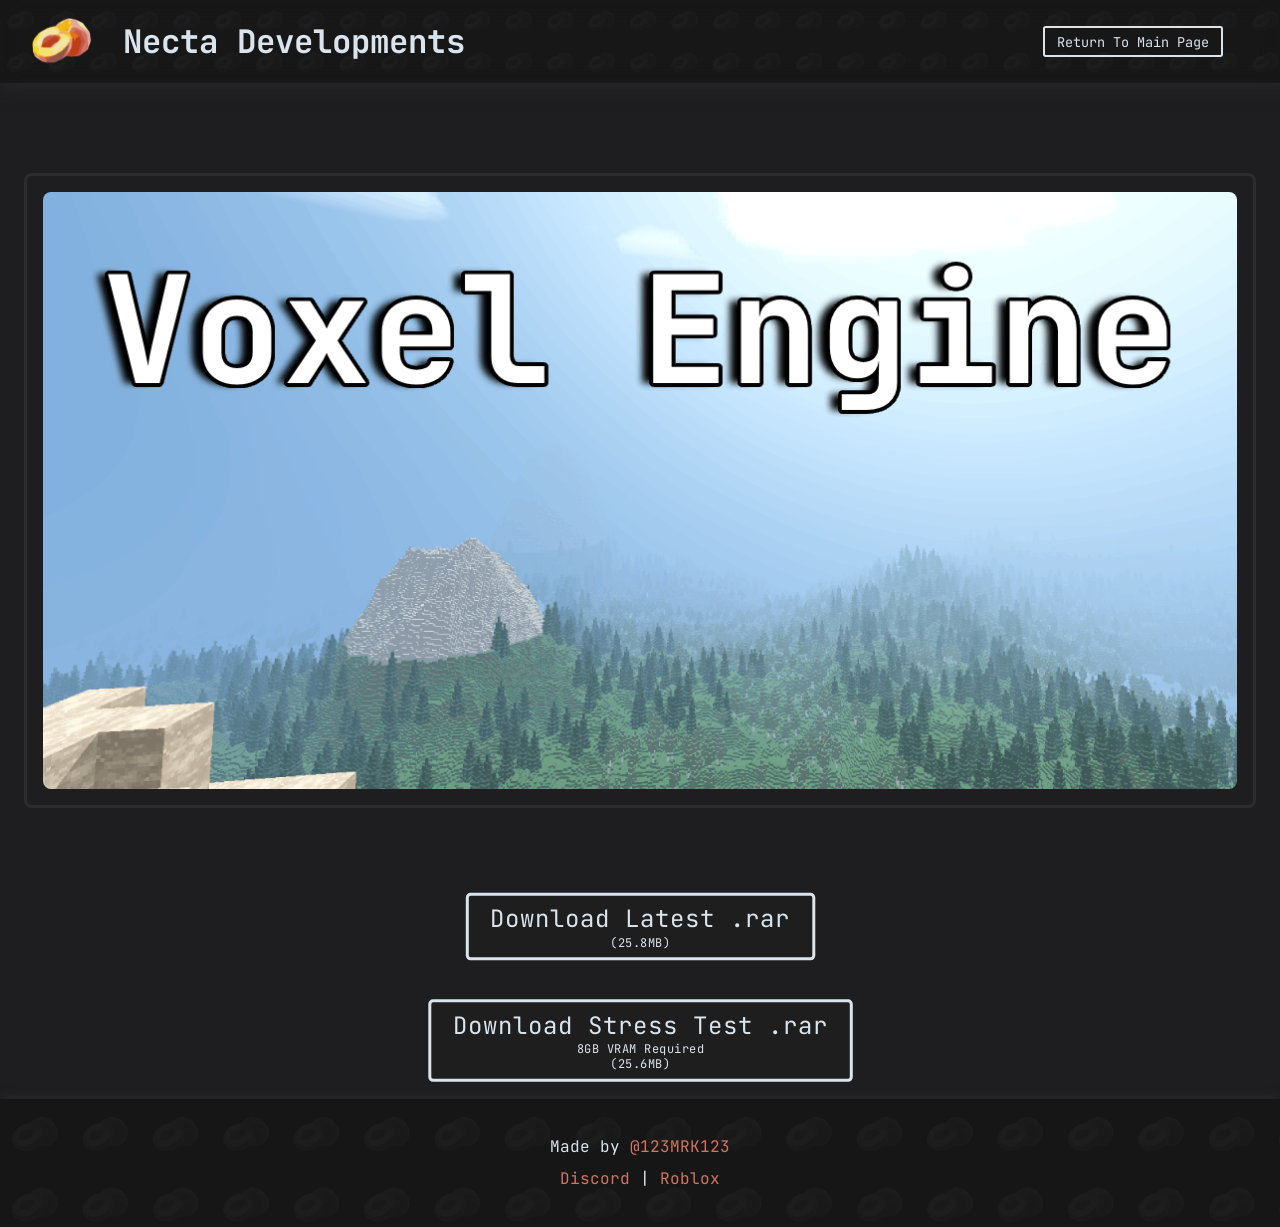
==== VoxelEngine/index.html @ 9094b198 "final mobile fix?" ====
<!DOCTYPE html>
<html lang="en">
<head>
    <meta charset="UTF-8">
    <meta name="viewport" content="width=device-width, initial-scale=1.0">
    <title>Necta Developments</title>
    <link rel="stylesheet" href="../styles.css">
    <link rel="icon" href="../images/icons/icon_scaled.png">
    <script src="../scripts.js" defer></script>
    
</head>
<body>

    <header class="titleContainer">

        <img src="../images/icons/icon_scaled.png"> <!--margin right = same as padding sides on titlecontainer-->
        <div class="navTitle">
            <h1>Necta Developments</h1>
        </div>

        <div class="navButtons">
            <a href="../" class="linkButton">Return To Main Page</a>
        </div>

    </header>
    
    <div class="centralDiv" style="margin-top:110px">

        <div class="contentCardImg">
            <img src="../images/creations/voxelengine.png">
        </div>

        <p>

        </p>

        <a class="downloadButton" style="transform: scale(1.5)" href="https://github.com/nucruh/Voxel-Raytracer/releases/latest/download/Voxel.Engine.rar">
            Download Latest .rar
            <br>
            <span class="fileSize">
                <center>(25.8MB)</center>
            </span>
        </a>

        <a class="downloadButton" style="transform: scale(1.5)" href="https://github.com/nucruh/Voxel-Raytracer/releases/download/1.0.2_Stress/Voxel.Engine.Stress.32.rar">
            Download Stress Test .rar
            <br>
            <span class="fileSize">
                <center>
                    8GB VRAM Required
                    <br>
                    (25.6MB)
                </center>
            </span>
        </a>


    </div>

    <footer>
        <p id="links" style="line-height:2em">
            Made by <a href="https://discord.com/users/442257205689843713">@123MRK123</a> <br>
            <a href="https://discord.gg/E3Wb23yagF">Discord</a> | <a href="https://www.roblox.com/groups/11502766/Necta-Developments">Roblox</a>
        </p>
    </footer>
</body>
</html>
---- styles.css ----
@import url('https://fonts.googleapis.com/css2?family=JetBrains+Mono:wght@400;700&display=swap');
html
{
    scroll-behavior: smooth;
}

body
{
    background-color: #1e1e21;
    margin: 0em;
    padding: 0em;

    display: flex;
    justify-content: center;
    align-items: center;
    flex-direction: column;
    min-height: 100vh;
    box-sizing: border-box;
    padding-top: 7vh;
}

h1, h2, h3, h4, h5, h6
{
    font-family: 'JetBrains Mono', monospace;
    color: rgb(218, 228, 237);
}
h1 {
    margin: 0;
    padding: 0.5em 0;

    font-size: clamp(0.8rem, 2.5vw, 2rem);

    white-space: nowrap;
    overflow: hidden;
    text-overflow: ellipsis;
}

.linkButton, .downloadButton
{
    box-shadow: none;
    font-family: 'JetBrains Mono', monospace;
    color: rgb(218, 228, 237);
    padding: 0.3em 0.9em;
    white-space: nowrap;
    background-color: transparent;
    border: 2px solid rgb(218, 228, 237);
    border-radius: 0.2em;
    margin: 0.5em;
    cursor: pointer;
    width: fit-content;
    transition-duration: 0.15s;
}

.linkButton:hover, .downloadButton:hover
{
    transform: scale(0.95);
    background-color: rgb(218, 220, 237);
    color: #1e1e1e;

    box-shadow: #60aed3 0px 0px 20px;
}
.downloadButton:hover
{
    box-shadow: #60d36b 0px 0px 10px;
}

.linkButton:active, .downloadButton
{
    background-color: #1e1e1e;
    color: rgb(218, 228, 237);
    transform: scale(0.9);
}

.titleContainer {
    position: fixed;
    top: 0;
    left: 0;
    right: 0;
    height: 7vh;
    font-size: 3vh;
    display: flex;
    align-items: center;
    padding: 10px 30px 10px 30px;

    background-color: #161616;
    background: rgba(22, 22, 22, 0.8);
    backdrop-filter: blur(10px);
    
    background-image: url("images/icons/grayscale_nectarines.png");
    background-repeat: repeat;
    background-size: auto 50%;

    box-shadow: #2c2c2c 0px 0px 20px;

    z-index: 999;
    
    width: 100%;
}

.navTitle {
    display: flex;
    justify-content: left;
    flex : 5
}

.navButtons {
    display: flex;
    justify-content: right;
    padding: 0px 80px 0px 0px;
    flex : 5;
}

.navTitle h1 {
    font-size: 1.2em;
    margin: 0;
}

.navButtons .linkButton, button {
    font-size: 0.5em;
}

.category {
    display: flex;
    align-items: flex-start;
    padding: 1em 3em;
    background-color: #1e1e21;
    border: 3px solid #2c2c2c;
    border-radius: 0.2em;


    width: max-content;

    margin: 3em auto;
}

.categoryContent {
    display: flex;
    align-items: stretch;
    padding: 0.5em 3em;
    max-width: 1920px;
    margin: 2em auto;
}

.contentCardImg,
.contentCard {
    display: flex;
    flex-direction: column;

    background-color: #1e1e21;
    border: 3px solid #2c2c2c;
    border-radius: 0.5em;

    padding: 1em;

    margin: 0em 1.5em;

    flex: 1;
    transition-duration: 0.2s;
}

.contentCardImg:hover,
.contentCard:hover
{
    transform: scale(1.05);
    transform: translateY(-10px);
    box-shadow: #d37460 0px 0px 20px;
}
.contentCardImg:hover {
    cursor: pointer;
}

.contentCardImg:active
{
    transform: scale(0.95);
    transform: translateY(0px);
    box-shadow: none;
}

.contentCardImg img {
    width: 100%;
    border-radius: 0.5em;
    height: auto;
}

.contentCardImg .linkButton,
.contentCard .linkButton {
    align-self: center;
    margin-top: auto;
}

.contentCardImg p,
.contentCard p {
    padding: 0.0em;
    line-height: 1.6;
}

.imagePreview {
    position: fixed;
    top : 0;
    left : 0;
    width: 100%;
    height: 100%;
    background: rgba(0, 0, 0, 0.7);
    display: flex;
    align-items: center;
    justify-content: center;

    transition: background 0.5s ease, opacity 0.5s ease;
    z-index: 1000;
}

.imagePreview img {
  max-width: 80%;
  max-height: 80%;
  transform: scale(0.9);
  transition: transform 0.2s ease;
}

.imagePreview img.show {
  transform: scale(1);
}
.imagePreview img.hide {
    transition-duration: 0.5s;
    transform: translateX(150%) scale(0.3);
    background: rgba(0, 0, 0, 0);
}
.imagePreview.hide {
    background: rgba(0, 0, 0, 0);
    opacity: 0;
}

footer
{
    margin-top: auto;
    width: 100%;
    text-align: center;
    padding: 0.0em;
    background-color: #161616;
    box-shadow: #2c2c2c 0px 0px 10px;

    background-image: url("images/icons/grayscale_nectarines.png");
    background-repeat: repeat;
    background-size: auto 55%;
}

a {
    color: #d37460;
    text-decoration: none;
    transition-duration: 0.15s;
}
a:hover
{
    color: #ff7357;
    text-decoration: underline;
}


p
{
    padding: 1em;
    font-family: 'JetBrains Mono', monospace;
    color: rgb(218, 228, 237);
}

.experienceTimer {
    background: #2c2c2c;
    padding: 2px 8px;
    border-radius: 4px;
    border-left: 3px solid #d37460;
    font-size: 0.9em;
    color: #ff7357;
}

.experienceRow {
    display: flex;
    justify-content: space-between;
    max-width: 400px;
    margin: 0.5em 0;
}

.titleContainer img {
    height: 100%;
    width: auto;
    margin-right: 30px;
    object-fit: contain;
}



.centralDiv {
    display: flex;
    justify-content: center;
    align-items: center;
    flex-direction: column;

    height: fit-content;
}
.centralDiv .downloadButton {
    margin: 2em;
}

.fileSize {
    font-size: 0.5em;
}


@media (max-width: 900px) {

    /* Global safety: prevents width overflow bugs */
    * {
        box-sizing: border-box;
    }

    html, body {
        width: 100%;
        overflow-x: hidden;
    }

    body {
        padding-top: 10vh;
    }

    /* FIX HEADER OVERFLOW */
    .titleContainer {
        flex-direction: column;
        height: auto;
        padding: 10px;
        width: 100%;
    }

    .titleContainer img {
        height: 0;
        margin-right: 0;
    }

    .navTitle,
    .navButtons {
        flex: unset;
        justify-content: center;
        padding: 0;
        text-align: center;
    }

    .navButtons {
        flex-wrap: wrap;
        gap: 6px;
    }

    /* FIX HORIZONTAL OVERFLOW BLOCKS */
    .category {
        width: 95%;
        max-width: 100%;
        padding: 1em;
        margin: 2em auto;
    }

    .categoryContent {
        flex-direction: column;
        padding: 0.5em 1em;
        gap: 1.5em;
        max-width: 100%;
    }

    /* CARDS */
    .contentCard,
    .contentCardImg {
        width: 100%;
        margin: 0;
    }

    /* disable hover effects on mobile */
    .contentCardImg:hover,
    .contentCard:hover {
        transform: none;
        box-shadow: none;
    }

    /* IMAGES */
    .contentCardImg img {
        width: 100%;
        height: auto;
    }

    /* EXPERIENCE ROW FIX */
    .experienceRow {
        flex-direction: column;
        align-items: flex-start;
        gap: 0.3em;
        max-width: 100%;
    }

    /* BUTTONS */
    .linkButton,
    .downloadButton {
        font-size: 0.9em;
        padding: 0.5em 1em;
    }

    /* FOOTER */
    footer {
        padding: 1em;
    }
}
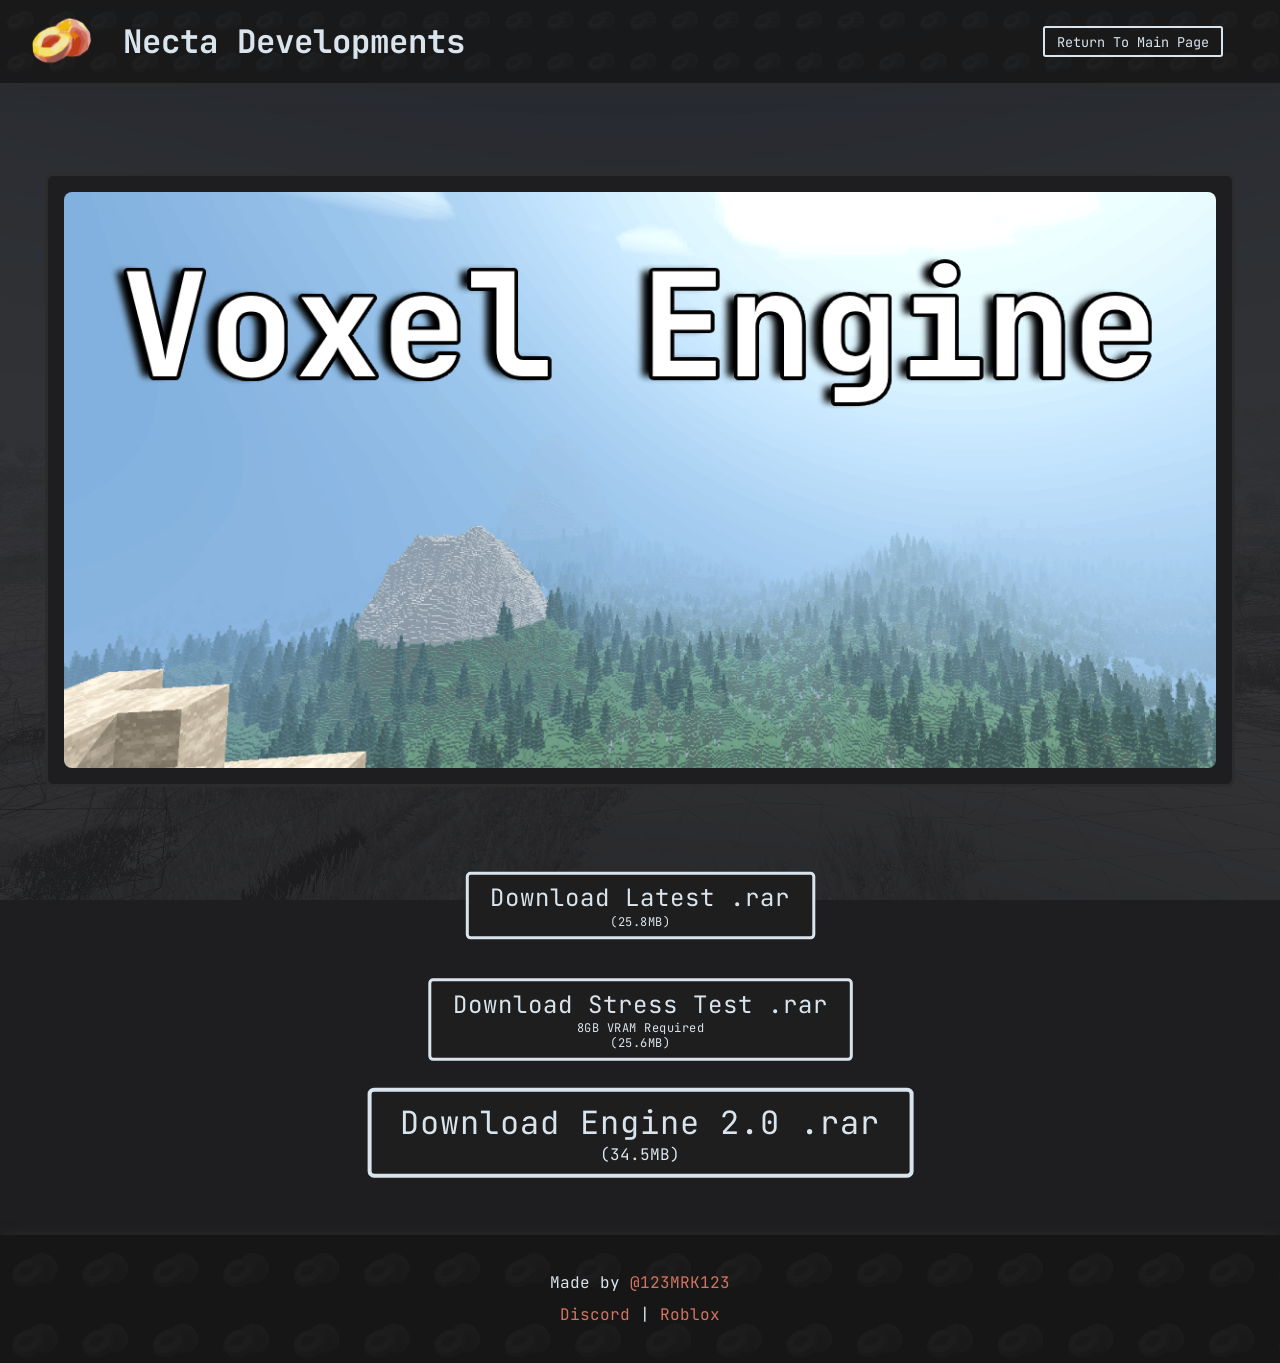
==== commit 954c4775: "added engine 2.0" ====
--- a/VoxelEngine/index.html
+++ b/VoxelEngine/index.html
@@ -54,6 +54,16 @@
             </span>
         </a>
 
+        <a class="downloadButton" style="transform: scale(2)" href="https://github.com/nucruh/Voxel-Raytracer/raw/refs/heads/engine_2/Voxel%20Engine.rar">
+            Download Engine 2.0 .rar
+            <br>
+            <span class="fileSize">
+                <center>
+                    (34.5MB)
+                </center>
+            </span>
+        </a>
+
 
     </div>
 
--- a/styles.css
+++ b/styles.css
@@ -7,6 +7,14 @@
 body
 {
     background-color: #1e1e21;
+
+    font-family: 'JetBrains Mono', monospace;
+
+    background-image: url("images/creations/background.png");
+    background-size: cover;
+    background-position: center;
+    background-attachment: fixed;
+
     margin: 0em;
     padding: 0em;
 
@@ -21,7 +29,6 @@
 
 h1, h2, h3, h4, h5, h6
 {
-    font-family: 'JetBrains Mono', monospace;
     color: rgb(218, 228, 237);
 }
 h1 {
@@ -136,9 +143,10 @@
 .categoryContent {
     display: flex;
     align-items: stretch;
+    justify-content: center;
     padding: 0.5em 3em;
     max-width: 1920px;
-    margin: 2em auto;
+    margin: 0.5em auto;
 }
 
 .contentCardImg,
@@ -149,8 +157,9 @@
     background-color: #1e1e21;
     border: 3px solid #2c2c2c;
     border-radius: 0.5em;
-
+    
     padding: 1em;
+    max-width: 90%;
 
     margin: 0em 1.5em;
 
@@ -189,7 +198,7 @@
 }
 
 .contentCardImg p,
-.contentCard p {
+.contentCard .experienceRow {
     padding: 0.0em;
     line-height: 1.6;
 }
@@ -231,7 +240,7 @@
 
 footer
 {
-    margin-top: auto;
+    margin-top: 3em;
     width: 100%;
     text-align: center;
     padding: 0.0em;
@@ -255,11 +264,26 @@
 }
 
 
+.experienceRow,
 p
 {
     padding: 1em;
     font-family: 'JetBrains Mono', monospace;
     color: rgb(218, 228, 237);
+}
+
+
+
+
+.experienceRow {
+    display: grid;
+    grid-template-columns: 0.5fr 1fr 2fr;
+
+    align-items: center;
+
+    max-width: 100%;
+    margin: 0.3em 1em;
+    gap: 1em;
 }
 
 .experienceTimer {
@@ -267,15 +291,21 @@
     padding: 2px 8px;
     border-radius: 4px;
     border-left: 3px solid #d37460;
-    font-size: 0.9em;
+    font-size: 1.2em;
     color: #ff7357;
 }
 
-.experienceRow {
-    display: flex;
-    justify-content: space-between;
-    max-width: 400px;
-    margin: 0.5em 0;
+.experienceRow img {
+    height: 3em;
+    width: auto;
+    object-fit: contain;
+    display: block;
+}
+
+.experienceRow span {
+    display: flex;
+    align-items: center;
+    gap: 0.5em;
 }
 
 .titleContainer img {
@@ -356,9 +386,9 @@
 
     .categoryContent {
         flex-direction: column;
-        padding: 0.5em 1em;
-        gap: 1.5em;
-        max-width: 100%;
+        align-items: center; /* Add this to center the cards */
+        padding: 0.5em 0;    /* Reduce horizontal padding to prevent squeezing */
+        gap: 2em;
     }
 
     /* CARDS */
@@ -383,9 +413,7 @@
 
     /* EXPERIENCE ROW FIX */
     .experienceRow {
-        flex-direction: column;
-        align-items: flex-start;
-        gap: 0.3em;
+        grid-template-columns: 1fr;
         max-width: 100%;
     }
 
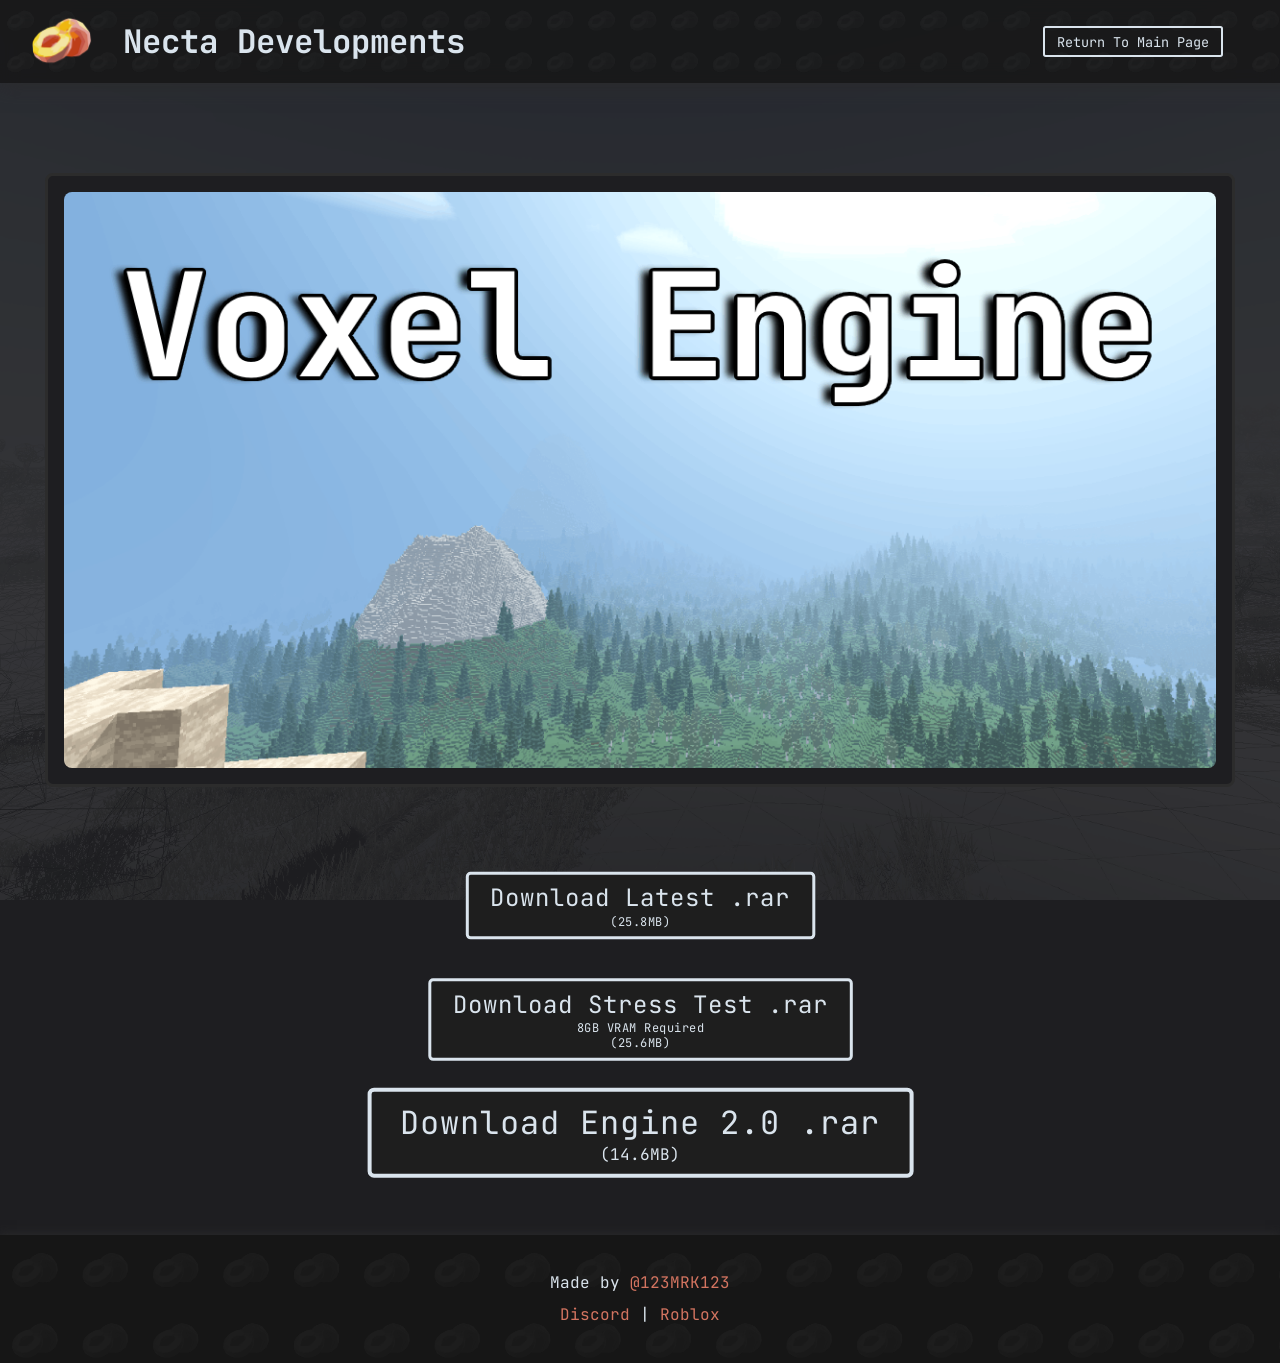
==== commit c3ebec2e: "update file size" ====
--- a/VoxelEngine/index.html
+++ b/VoxelEngine/index.html
@@ -59,7 +59,7 @@
             <br>
             <span class="fileSize">
                 <center>
-                    (34.5MB)
+                    (14.6MB)
                 </center>
             </span>
         </a>
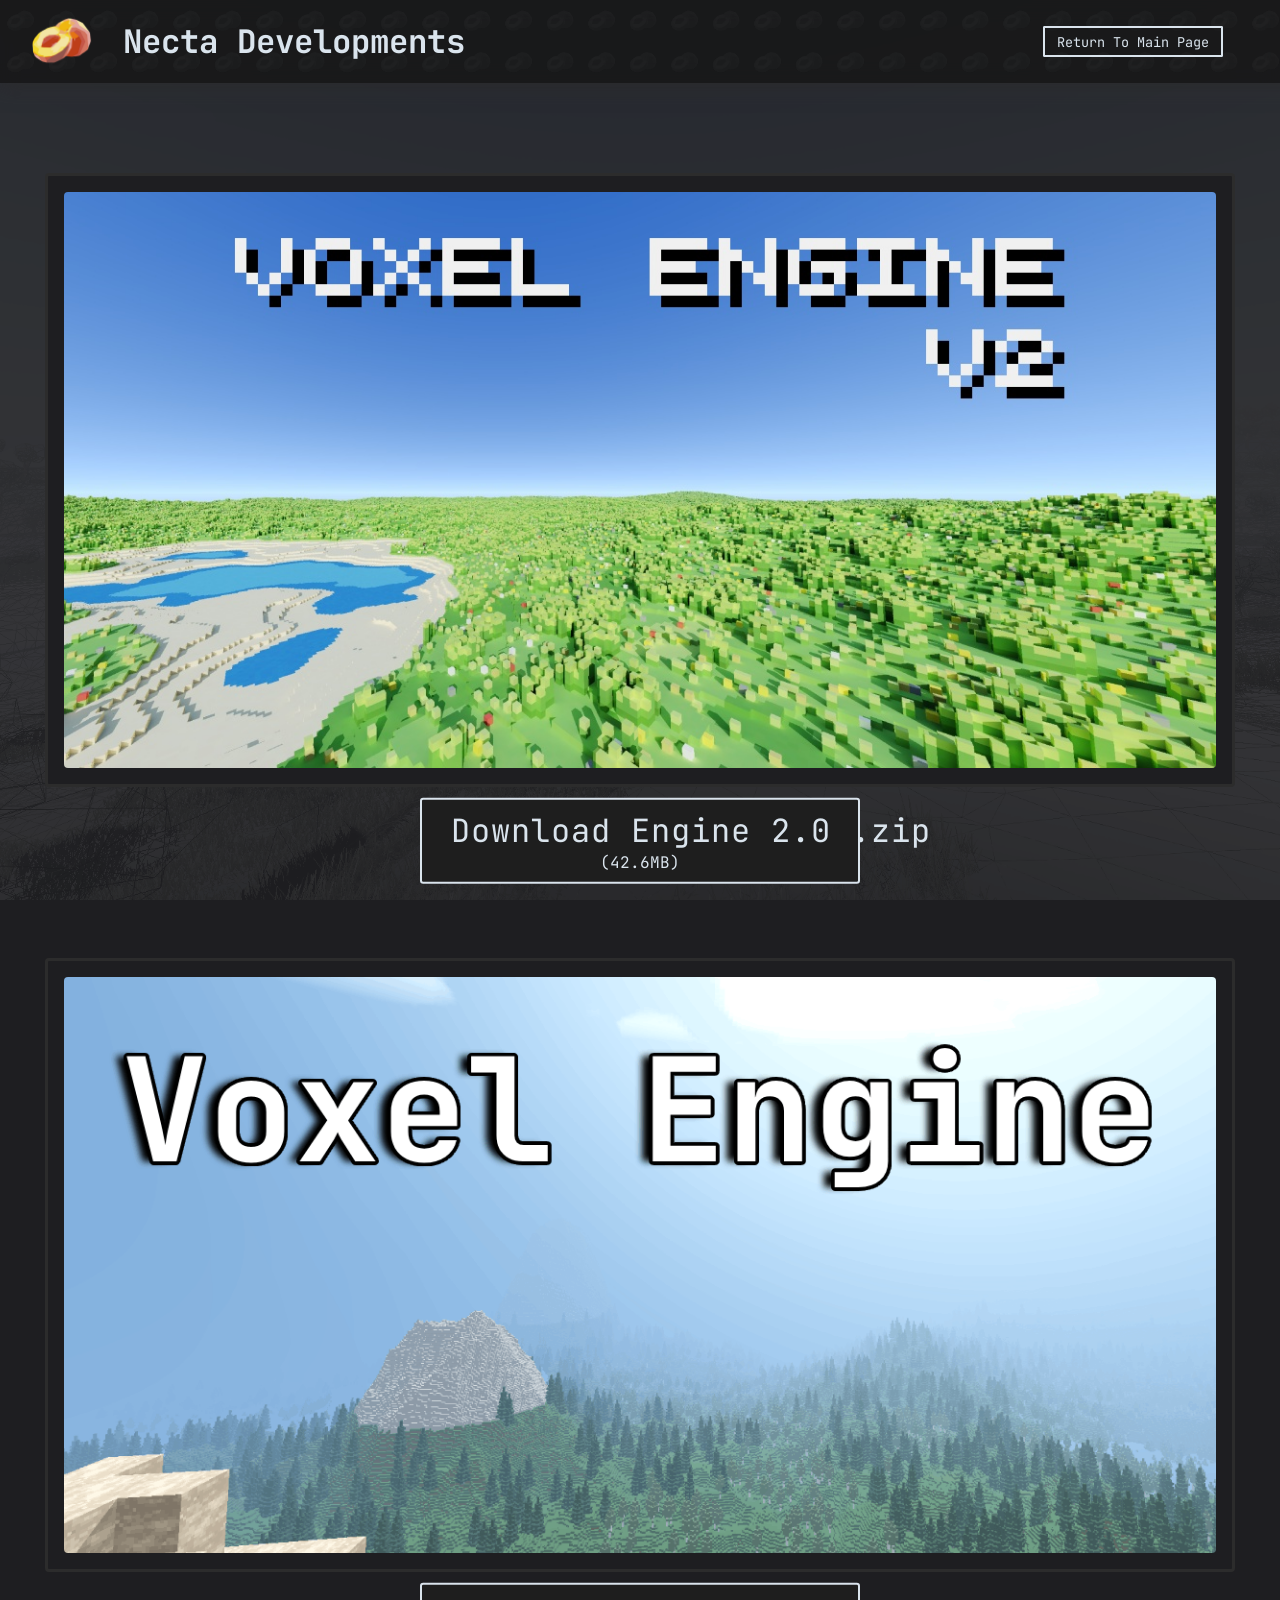
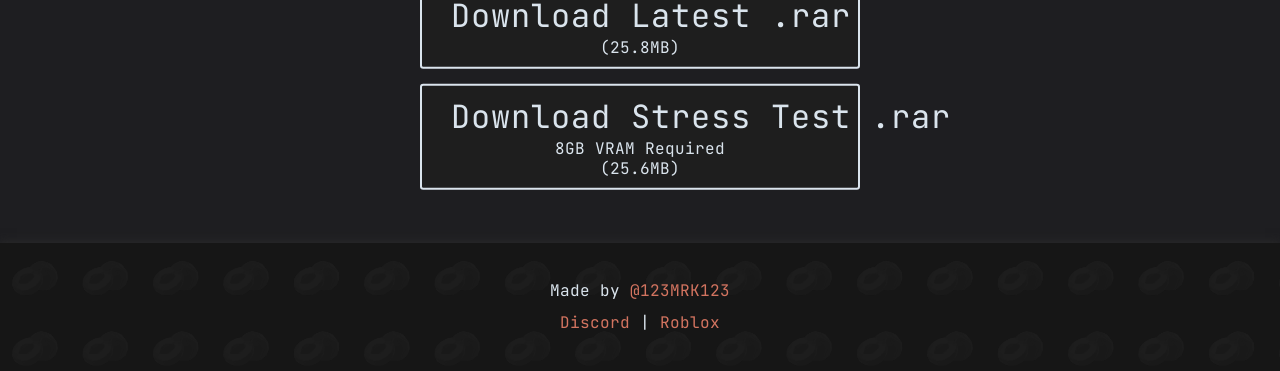
==== commit abc5408c: "added voxel engine v2" ====
--- a/VoxelEngine/index.html
+++ b/VoxelEngine/index.html
@@ -26,15 +26,33 @@
     
     <div class="centralDiv" style="margin-top:110px">
 
+
         <div class="contentCardImg">
-            <img src="../images/creations/voxelengine.png">
+        <img src="../images/creations/voxelenginev2.jpg">
         </div>
+
+        <a class="downloadButton" style="transform: scale(2); border-width: 1px;" href="https://github.com/nucruh/Voxel-Raytracer/raw/refs/heads/engine_2/Voxel%20Engine.zip">
+            Download Engine 2.0 .zip
+            <br>
+            <span class="fileSize">
+                <center>
+                    (42.6MB)
+                </center>
+            </span>
+        </a>
+
+
 
         <p>
 
         </p>
 
-        <a class="downloadButton" style="transform: scale(1.5)" href="https://github.com/nucruh/Voxel-Raytracer/releases/latest/download/Voxel.Engine.rar">
+        <div class="contentCardImg">
+        <img src="../images/creations/voxelengine.png">
+        </div>
+
+
+        <a class="downloadButton" style="transform: scale(2); border-width: 1px;" href="https://github.com/nucruh/Voxel-Raytracer/releases/latest/download/Voxel.Engine.rar">
             Download Latest .rar
             <br>
             <span class="fileSize">
@@ -42,7 +60,7 @@
             </span>
         </a>
 
-        <a class="downloadButton" style="transform: scale(1.5)" href="https://github.com/nucruh/Voxel-Raytracer/releases/download/1.0.2_Stress/Voxel.Engine.Stress.32.rar">
+        <a class="downloadButton" style="transform: scale(2); border-width: 1px;" href="https://github.com/nucruh/Voxel-Raytracer/releases/download/1.0.2_Stress/Voxel.Engine.Stress.32.rar">
             Download Stress Test .rar
             <br>
             <span class="fileSize">
@@ -54,15 +72,6 @@
             </span>
         </a>
 
-        <a class="downloadButton" style="transform: scale(2)" href="https://github.com/nucruh/Voxel-Raytracer/raw/refs/heads/engine_2/Voxel%20Engine.rar">
-            Download Engine 2.0 .rar
-            <br>
-            <span class="fileSize">
-                <center>
-                    (14.6MB)
-                </center>
-            </span>
-        </a>
 
 
     </div>
--- a/styles.css
+++ b/styles.css
@@ -51,7 +51,7 @@
     white-space: nowrap;
     background-color: transparent;
     border: 2px solid rgb(218, 228, 237);
-    border-radius: 0.2em;
+    border-radius: 0.1em;
     margin: 0.5em;
     cursor: pointer;
     width: fit-content;
@@ -132,7 +132,7 @@
     padding: 1em 3em;
     background-color: #1e1e21;
     border: 3px solid #2c2c2c;
-    border-radius: 0.2em;
+    border-radius: 0.1em;
 
 
     width: max-content;
@@ -156,7 +156,7 @@
 
     background-color: #1e1e21;
     border: 3px solid #2c2c2c;
-    border-radius: 0.5em;
+    border-radius: 0.25em;
     
     padding: 1em;
     max-width: 90%;
@@ -187,7 +187,7 @@
 
 .contentCardImg img {
     width: 100%;
-    border-radius: 0.5em;
+    border-radius: 0.25em;
     height: auto;
 }
 
@@ -327,6 +327,10 @@
 }
 .centralDiv .downloadButton {
     margin: 2em;
+    display: inline-block;
+    width: 220px; /* adjust to taste */
+    text-align: center;
+    box-sizing: border-box;
 }
 
 .fileSize {
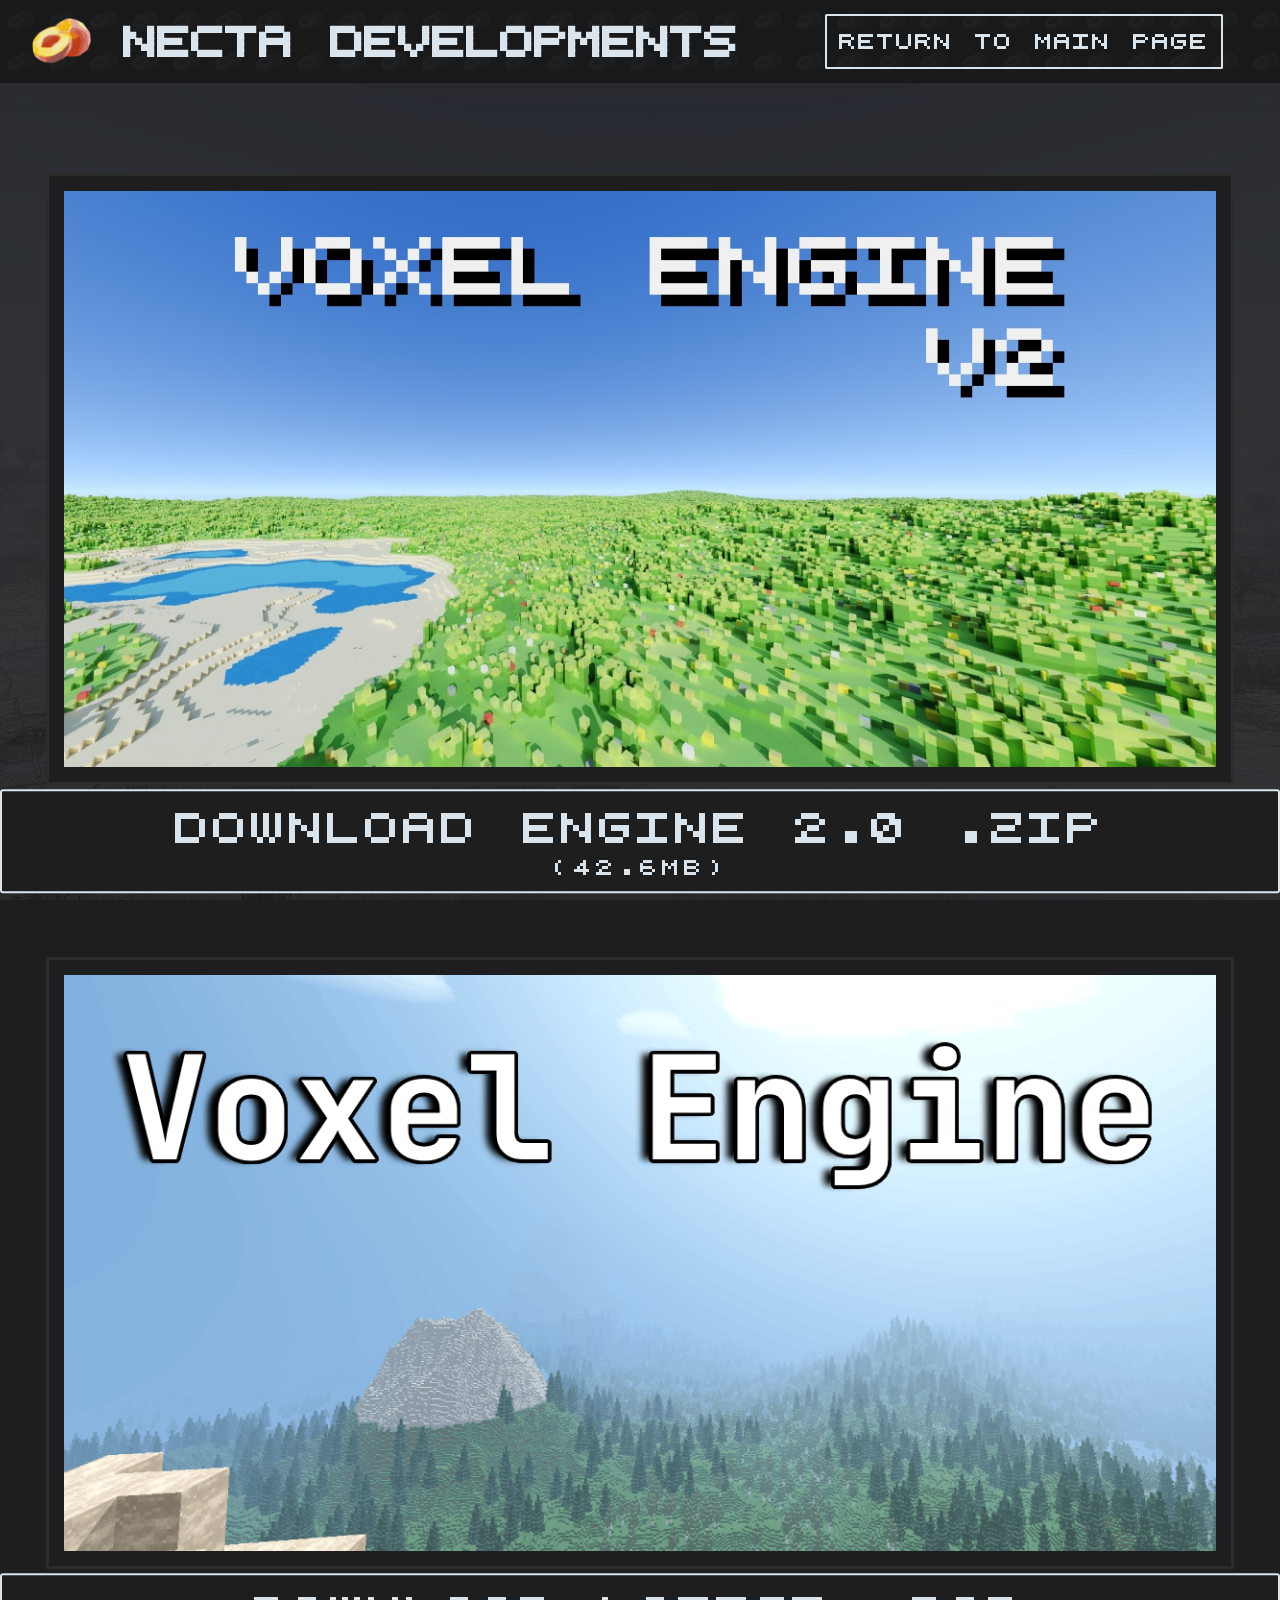
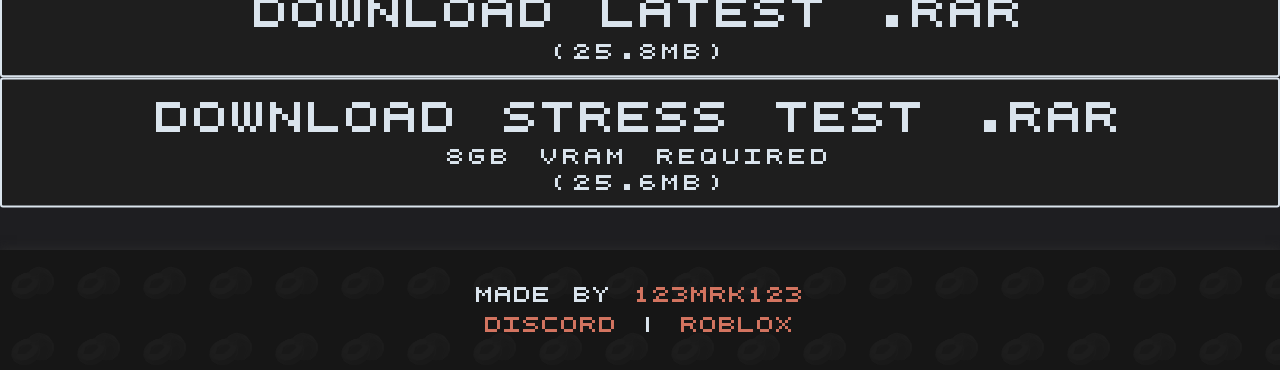
==== commit 190ecfbe: "new font and voxel terrain showcase" ====
--- a/VoxelEngine/index.html
+++ b/VoxelEngine/index.html
@@ -65,8 +65,8 @@
             <br>
             <span class="fileSize">
                 <center>
-                    8GB VRAM Required
-                    <br>
+                    8GB VRAM Required <br>
+
                     (25.6MB)
                 </center>
             </span>
@@ -78,7 +78,7 @@
 
     <footer>
         <p id="links" style="line-height:2em">
-            Made by <a href="https://discord.com/users/442257205689843713">@123MRK123</a> <br>
+            Made by <a href="https://discord.com/users/442257205689843713">123MRK123</a> <br>
             <a href="https://discord.gg/E3Wb23yagF">Discord</a> | <a href="https://www.roblox.com/groups/11502766/Necta-Developments">Roblox</a>
         </p>
     </footer>
--- a/styles.css
+++ b/styles.css
@@ -1,14 +1,27 @@
-@import url('https://fonts.googleapis.com/css2?family=JetBrains+Mono:wght@400;700&display=swap');
+@font-face
+{
+    font-family: 'Chisel';
+    src: url('Chisel.otf') format('opentype');
+    font-weight: 400;
+    font-style: normal;
+
+}
 html
 {
     scroll-behavior: smooth;
+    font-size: 15px;
+
+    font-family: 'Chisel', monospace;
+    -webkit-font-smoothing: none;
+    -moz-osx-font-smoothing: unset;
+    font-smooth: never;
 }
 
 body
 {
     background-color: #1e1e21;
 
-    font-family: 'JetBrains Mono', monospace;
+    font-family: 'Chisel', monospace;
 
     background-image: url("images/creations/background.png");
     background-size: cover;
@@ -25,6 +38,8 @@
     min-height: 100vh;
     box-sizing: border-box;
     padding-top: 7vh;
+    letter-spacing: 0.2rem;
+    word-spacing: 0.2rem;
 }
 
 h1, h2, h3, h4, h5, h6
@@ -45,7 +60,7 @@
 .linkButton, .downloadButton
 {
     box-shadow: none;
-    font-family: 'JetBrains Mono', monospace;
+    font-family: 'Chisel', monospace;
     color: rgb(218, 228, 237);
     padding: 0.3em 0.9em;
     white-space: nowrap;
@@ -56,6 +71,7 @@
     cursor: pointer;
     width: fit-content;
     transition-duration: 0.15s;
+    line-height: 1.8;
 }
 
 .linkButton:hover, .downloadButton:hover
@@ -84,7 +100,7 @@
     left: 0;
     right: 0;
     height: 7vh;
-    font-size: 3vh;
+    font-size: 2rem;
     display: flex;
     align-items: center;
     padding: 10px 30px 10px 30px;
@@ -118,12 +134,13 @@
 }
 
 .navTitle h1 {
-    font-size: 1.2em;
+    font-size: 2rem;
     margin: 0;
 }
 
 .navButtons .linkButton, button {
-    font-size: 0.5em;
+    padding: 12px;
+    font-size: 1rem;
 }
 
 .category {
@@ -156,7 +173,7 @@
 
     background-color: #1e1e21;
     border: 3px solid #2c2c2c;
-    border-radius: 0.25em;
+    border-radius: 0.0em;
     
     padding: 1em;
     max-width: 90%;
@@ -187,7 +204,7 @@
 
 .contentCardImg img {
     width: 100%;
-    border-radius: 0.25em;
+    border-radius: 0.0em;
     height: auto;
 }
 
@@ -195,6 +212,8 @@
 .contentCard .linkButton {
     align-self: center;
     margin-top: auto;
+    padding: 12px;
+    font-size: 1rem;
 }
 
 .contentCardImg p,
@@ -256,11 +275,13 @@
     color: #d37460;
     text-decoration: none;
     transition-duration: 0.15s;
+    
+    border-bottom: 2px solid transparent; /* reserve space so layout doesn't shift */
 }
 a:hover
 {
     color: #ff7357;
-    text-decoration: underline;
+    border-bottom: 4px solid #ff7357; /* adjust thickness here */
 }
 
 
@@ -268,7 +289,7 @@
 p
 {
     padding: 1em;
-    font-family: 'JetBrains Mono', monospace;
+    font-family: 'Chisel', monospace;
     color: rgb(218, 228, 237);
 }
 
@@ -277,7 +298,7 @@
 
 .experienceRow {
     display: grid;
-    grid-template-columns: 0.5fr 1fr 2fr;
+    grid-template-columns: 0.5fr 2fr 1.5fr;
 
     align-items: center;
 
@@ -291,7 +312,7 @@
     padding: 2px 8px;
     border-radius: 4px;
     border-left: 3px solid #d37460;
-    font-size: 1.2em;
+    font-size: 1rem;
     color: #ff7357;
 }
 
@@ -326,9 +347,9 @@
     height: fit-content;
 }
 .centralDiv .downloadButton {
-    margin: 2em;
+    margin: 2rem;
     display: inline-block;
-    width: 220px; /* adjust to taste */
+    width: 50%; /* adjust to taste */
     text-align: center;
     box-sizing: border-box;
 }
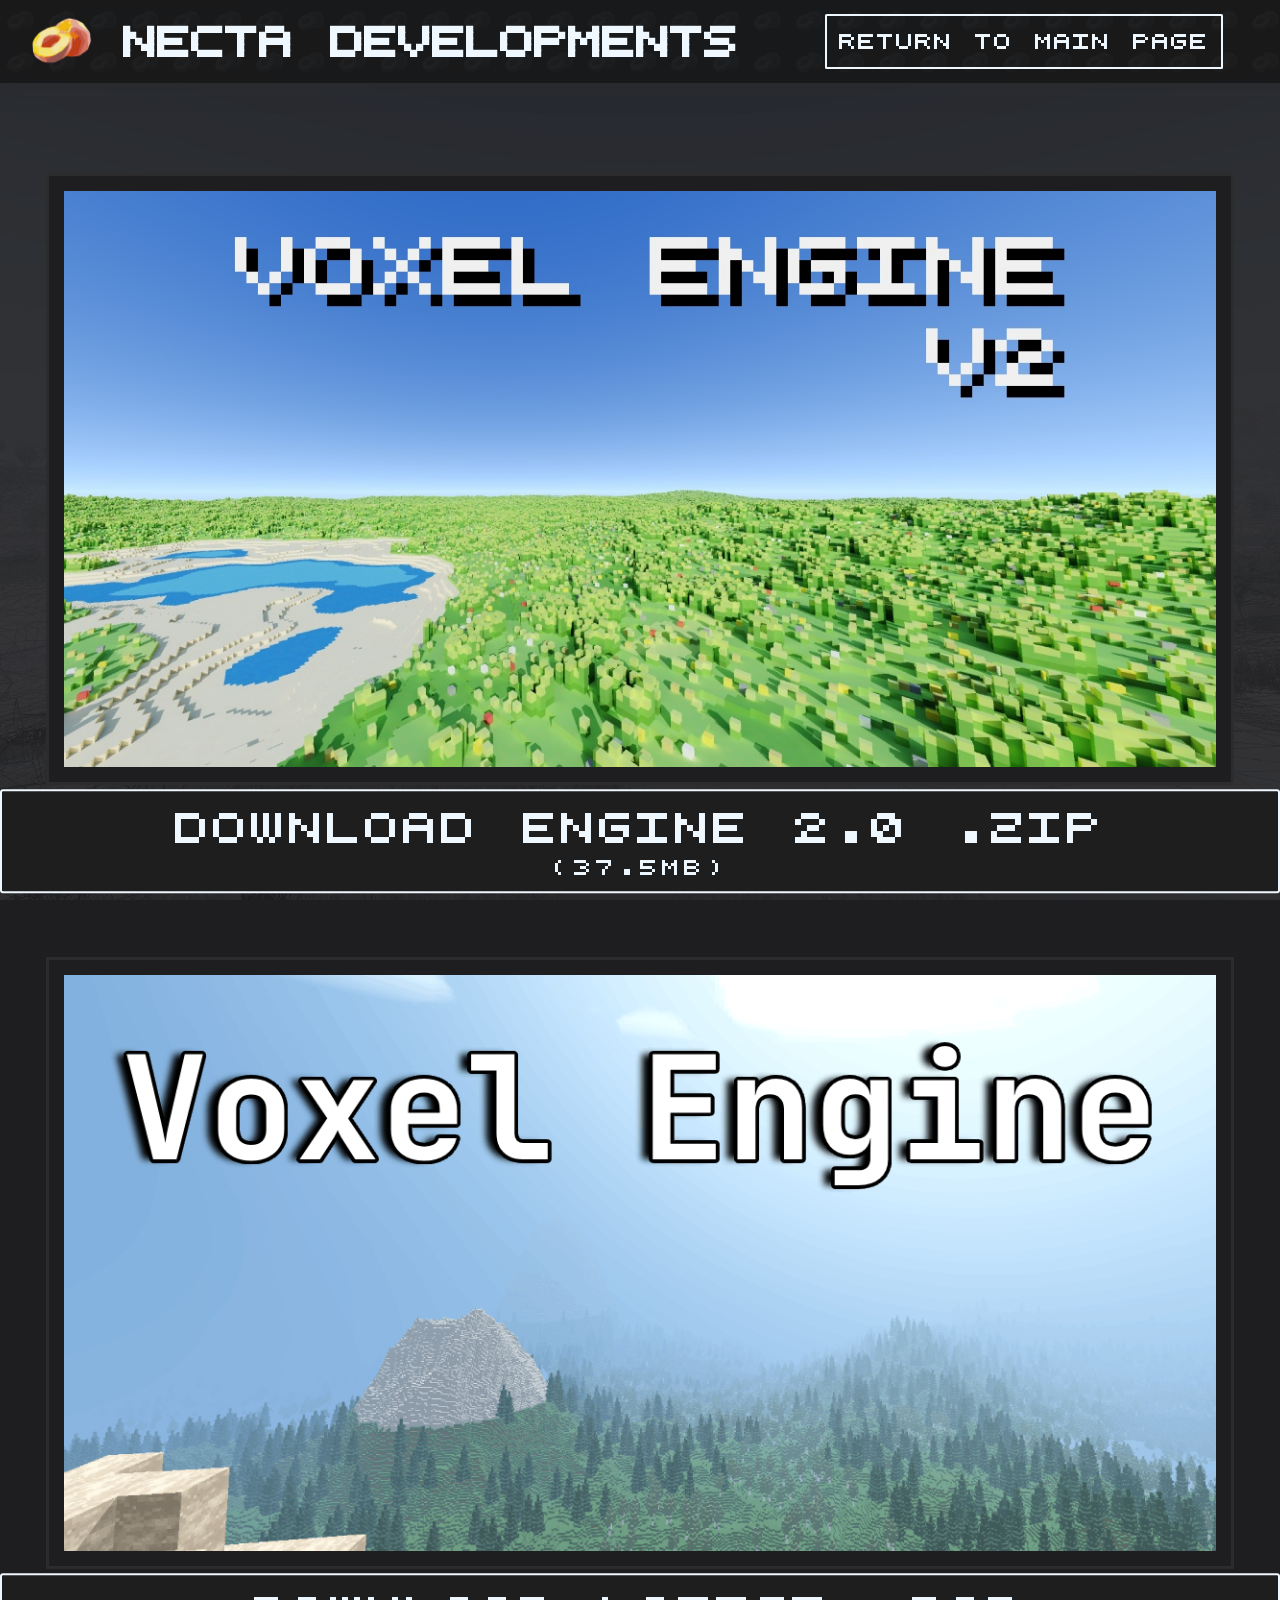
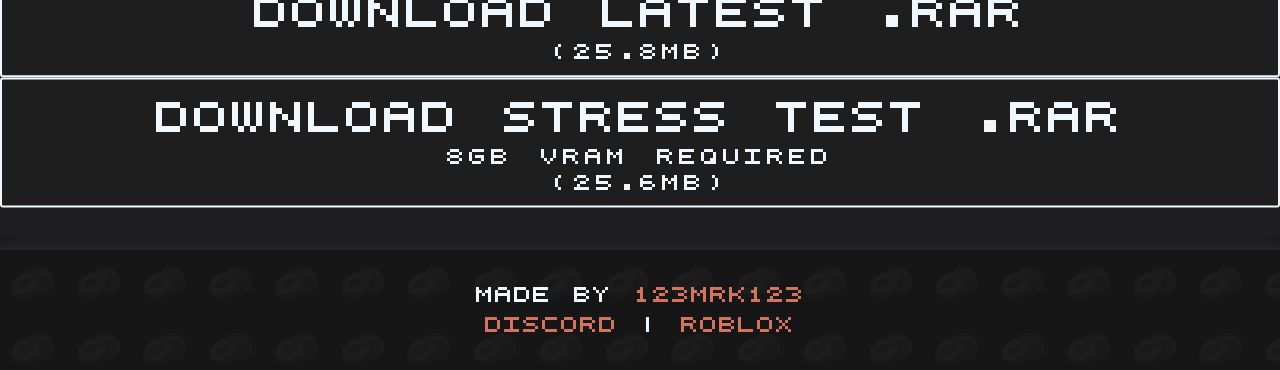
==== commit ad1a3e00: "changed filesize text" ====
--- a/VoxelEngine/index.html
+++ b/VoxelEngine/index.html
@@ -36,7 +36,7 @@
             <br>
             <span class="fileSize">
                 <center>
-                    (42.6MB)
+                    (37.5MB)
                 </center>
             </span>
         </a>
--- a/styles.css
+++ b/styles.css
@@ -44,7 +44,7 @@
 
 h1, h2, h3, h4, h5, h6
 {
-    color: rgb(218, 228, 237);
+    color: rgb(239, 248, 255);
 }
 h1 {
     margin: 0;
@@ -61,11 +61,11 @@
 {
     box-shadow: none;
     font-family: 'Chisel', monospace;
-    color: rgb(218, 228, 237);
+    color: rgb(239, 248, 255);
     padding: 0.3em 0.9em;
     white-space: nowrap;
     background-color: transparent;
-    border: 2px solid rgb(218, 228, 237);
+    border: 2px solid rgb(239, 248, 255);
     border-radius: 0.1em;
     margin: 0.5em;
     cursor: pointer;
@@ -90,7 +90,7 @@
 .linkButton:active, .downloadButton
 {
     background-color: #1e1e1e;
-    color: rgb(218, 228, 237);
+    color: rgb(239, 248, 255);
     transform: scale(0.9);
 }
 
@@ -290,7 +290,7 @@
 {
     padding: 1em;
     font-family: 'Chisel', monospace;
-    color: rgb(218, 228, 237);
+    color: rgb(239, 248, 255);
 }
 
 
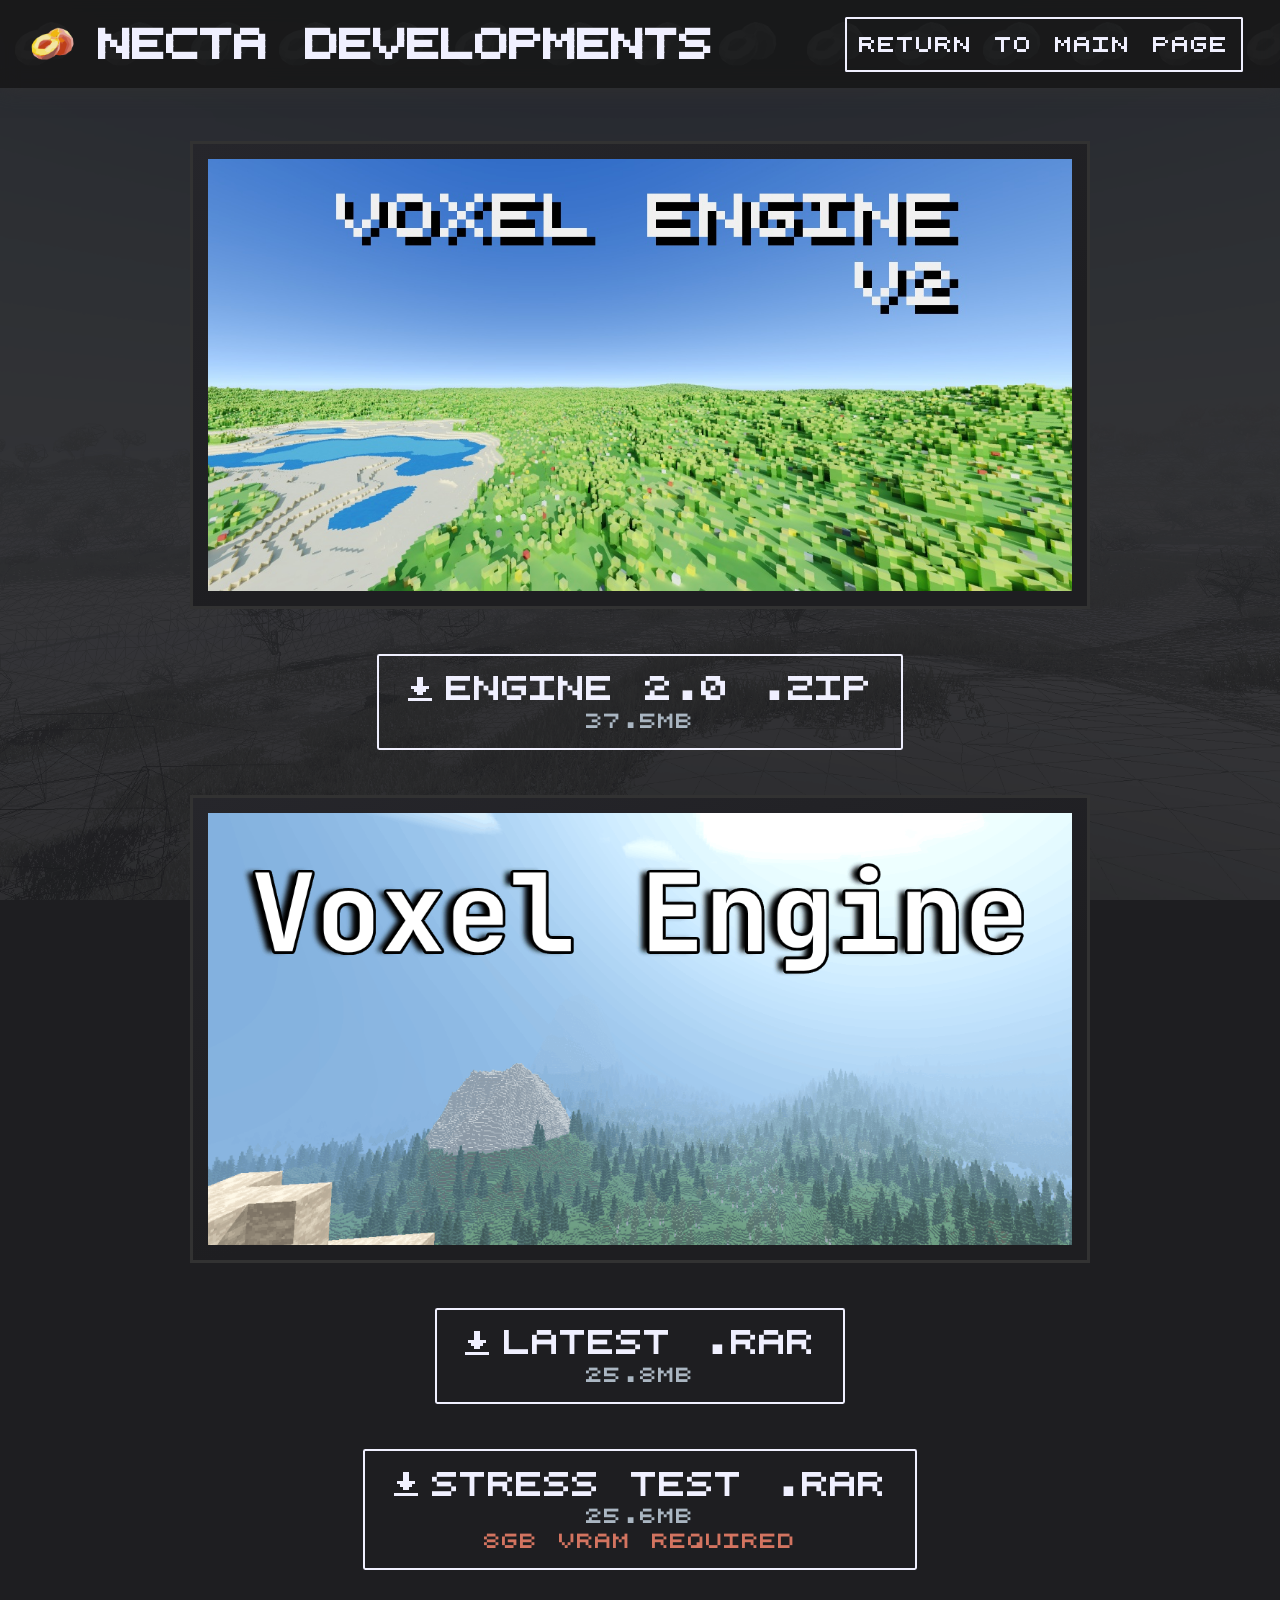
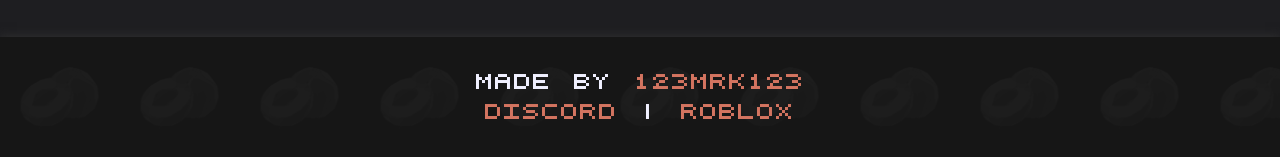
==== commit 04749b48: "Visual improvements, gradients, better resizing" ====
--- a/VoxelEngine/index.html
+++ b/VoxelEngine/index.html
@@ -3,84 +3,67 @@
 <head>
     <meta charset="UTF-8">
     <meta name="viewport" content="width=device-width, initial-scale=1.0">
-    <title>Necta Developments</title>
+    <meta name="description" content="Download the Necta Developments custom C# and OpenGL voxel engine.">
+    <title>Voxel Engine | Necta Developments</title>
     <link rel="stylesheet" href="../styles.css">
     <link rel="icon" href="../images/icons/icon_scaled.png">
     <script src="../scripts.js" defer></script>
-    
 </head>
 <body>
 
     <header class="titleContainer">
+        <a href="../" class="brand">
+            <img src="../images/icons/icon_scaled.png" alt="">
+            <div class="navTitle">
+                <h1>Necta Developments</h1>
+            </div>
+        </a>
 
-        <img src="../images/icons/icon_scaled.png"> <!--margin right = same as padding sides on titlecontainer-->
-        <div class="navTitle">
-            <h1>Necta Developments</h1>
+        <nav class="navButtons" aria-label="Main">
+            <a href="../" class="linkButton">Return To Main Page</a>
+        </nav>
+    </header>
+
+    <main class="centralDiv voxelPage">
+
+        <!-- Engine 2.0 -->
+        <div class="contentCardImg">
+            <img src="../images/creations/voxelenginev2.jpg" alt="Voxel Engine 2.0 screenshot">
         </div>
 
-        <div class="navButtons">
-            <a href="../" class="linkButton">Return To Main Page</a>
+        <a class="downloadButton"
+           href="https://github.com/nucruh/Voxel-Raytracer/raw/refs/heads/engine_2/Voxel%20Engine.zip">
+            <span class="dlTitle">Engine 2.0 .zip</span>
+            <span class="dlMeta">37.5MB</span>
+        </a>
+
+        <!-- Engine 1.x -->
+        <div class="contentCardImg">
+            <img src="../images/creations/voxelengine.png" alt="Voxel Engine screenshot" loading="lazy">
         </div>
 
-    </header>
-    
-    <div class="centralDiv" style="margin-top:110px">
-
-
-        <div class="contentCardImg">
-        <img src="../images/creations/voxelenginev2.jpg">
-        </div>
-
-        <a class="downloadButton" style="transform: scale(2); border-width: 1px;" href="https://github.com/nucruh/Voxel-Raytracer/raw/refs/heads/engine_2/Voxel%20Engine.zip">
-            Download Engine 2.0 .zip
-            <br>
-            <span class="fileSize">
-                <center>
-                    (37.5MB)
-                </center>
-            </span>
+        <a class="downloadButton"
+           href="https://github.com/nucruh/Voxel-Raytracer/releases/latest/download/Voxel.Engine.rar">
+            <span class="dlTitle">Latest .rar</span>
+            <span class="dlMeta">25.8MB</span>
         </a>
 
-
-
-        <p>
-
-        </p>
-
-        <div class="contentCardImg">
-        <img src="../images/creations/voxelengine.png">
-        </div>
-
-
-        <a class="downloadButton" style="transform: scale(2); border-width: 1px;" href="https://github.com/nucruh/Voxel-Raytracer/releases/latest/download/Voxel.Engine.rar">
-            Download Latest .rar
-            <br>
-            <span class="fileSize">
-                <center>(25.8MB)</center>
-            </span>
+        <a class="downloadButton"
+           href="https://github.com/nucruh/Voxel-Raytracer/releases/download/1.0.2_Stress/Voxel.Engine.Stress.32.rar">
+            <span class="dlTitle">Stress Test .rar</span>
+            <span class="dlMeta">25.6MB</span>
+            <span class="dlMeta dlWarn">8GB VRAM required</span>
         </a>
 
-        <a class="downloadButton" style="transform: scale(2); border-width: 1px;" href="https://github.com/nucruh/Voxel-Raytracer/releases/download/1.0.2_Stress/Voxel.Engine.Stress.32.rar">
-            Download Stress Test .rar
-            <br>
-            <span class="fileSize">
-                <center>
-                    8GB VRAM Required <br>
-
-                    (25.6MB)
-                </center>
-            </span>
-        </a>
-
-
-
-    </div>
+    </main>
 
     <footer>
-        <p id="links" style="line-height:2em">
-            Made by <a href="https://discord.com/users/442257205689843713">123MRK123</a> <br>
-            <a href="https://discord.gg/E3Wb23yagF">Discord</a> | <a href="https://www.roblox.com/groups/11502766/Necta-Developments">Roblox</a>
+        <p id="links">
+            Made by <a href="https://discord.com/users/442257205689843713" target="_blank" rel="noopener noreferrer">123MRK123</a><br>
+            <a href="https://discord.gg/E3Wb23yagF" target="_blank" rel="noopener noreferrer">Discord</a> |
+            <a href="https://www.roblox.com/groups/11502766/Necta-Developments" target="_blank" rel="noopener noreferrer">Roblox</a>
         </p>
     </footer>
+
 </body>
 </html>
--- a/styles.css
+++ b/styles.css
@@ -1,397 +1,514 @@
-@font-face
-{
+/* ==========================================================
+   Necta Developments - styles.css
+   ========================================================== */
+
+@font-face {
     font-family: 'Chisel';
     src: url('Chisel.otf') format('opentype');
     font-weight: 400;
     font-style: normal;
-
-}
-html
-{
+}
+
+:root {
+    --bg: #1e1e21;
+    --bg-dark: #161616;
+    --border: #323232;
+    --text: rgb(240, 240, 255);
+    --soft-text: rgb(170, 182, 194);
+    --accent: #d37460;
+    --accent-hover: #ff7357;
+    --glow-blue: #60aed3;
+    --glow-green: #60d36b;
+    --font: 'Chisel', monospace;
+}
+
+
+/* ---------- Base ---------- */
+
+*,
+*::before,
+*::after {
+    box-sizing: border-box;
+}
+
+html {
     scroll-behavior: smooth;
     font-size: 15px;
-
-    font-family: 'Chisel', monospace;
+    font-family: var(--font);
     -webkit-font-smoothing: none;
     -moz-osx-font-smoothing: unset;
-    font-smooth: never;
-}
-
-body
-{
-    background-color: #1e1e21;
-
-    font-family: 'Chisel', monospace;
-
-    background-image: url("images/creations/background.png");
-    background-size: cover;
-    background-position: center;
-    background-attachment: fixed;
-
-    margin: 0em;
-    padding: 0em;
-
-    display: flex;
+    scroll-padding-top: 6rem;
+    
+}
+.categoryContent.experience {
+    width: 80%;
+}
+
+body {
+    margin: 0;
+    min-height: 100vh;
+
+    display: flex;
+    flex-direction: column;
     justify-content: center;
     align-items: center;
-    flex-direction: column;
-    min-height: 100vh;
-    box-sizing: border-box;
-    padding-top: 7vh;
+
+    font-family: var(--font);
     letter-spacing: 0.2rem;
     word-spacing: 0.2rem;
-}
-
-h1, h2, h3, h4, h5, h6
-{
-    color: rgb(239, 248, 255);
-}
+
+    background: var(--bg) url("images/creations/background.png") center / cover fixed;
+}
+
+h1, h2, h3, h4, h5, h6 {
+    color: var(--text);
+}
+
 h1 {
     margin: 0;
     padding: 0.5em 0;
-
     font-size: clamp(0.8rem, 2.5vw, 2rem);
-
     white-space: nowrap;
     overflow: hidden;
     text-overflow: ellipsis;
 }
 
-.linkButton, .downloadButton
-{
+p {
+    padding: 1em;
+    font-family: var(--font);
+    color: var(--text);
+}
+
+a {
+    color: var(--accent);
+    text-decoration: none;
+    border-bottom: 2px solid transparent; /* reserves space so layout doesn't shift on hover */
+    transition-duration: 0.15s;
+}
+
+a:hover {
+    color: var(--accent-hover);
+    border-bottom: 4px solid var(--accent-hover);
+}
+
+
+/* ---------- Buttons ---------- */
+
+.linkButton,
+.downloadButton {
+    width: fit-content;
+    margin: 0.5em;
+    padding: 0.3em 0.9em;
+
+    font-family: var(--font);
+    line-height: 1.8;
+    white-space: nowrap;
+    color: var(--text);
+
+    background-color: transparent;
+    border: 2px solid var(--text);
+    border-radius: 0.1em;
     box-shadow: none;
-    font-family: 'Chisel', monospace;
-    color: rgb(239, 248, 255);
-    padding: 0.3em 0.9em;
-    white-space: nowrap;
-    background-color: transparent;
-    border: 2px solid rgb(239, 248, 255);
-    border-radius: 0.1em;
-    margin: 0.5em;
+
     cursor: pointer;
-    width: fit-content;
     transition-duration: 0.15s;
-    line-height: 1.8;
-}
-
-.linkButton:hover, .downloadButton:hover
-{
+}
+
+.linkButton:hover,
+.downloadButton:hover {
     transform: scale(0.95);
     background-color: rgb(218, 220, 237);
     color: #1e1e1e;
-
-    box-shadow: #60aed3 0px 0px 20px;
-}
-.downloadButton:hover
-{
-    box-shadow: #60d36b 0px 0px 10px;
-}
-
-.linkButton:active, .downloadButton
-{
+    border: 2px solid var(--text);
+    box-shadow: var(--glow-blue) 0 0 20px;
+}
+
+.downloadButton:hover {
+    box-shadow: var(--glow-green) 0 0 10px;
+}
+
+.linkButton:active,
+.downloadButton:active {
+    transform: scale(0.9);
     background-color: #1e1e1e;
-    color: rgb(239, 248, 255);
-    transform: scale(0.9);
-}
+    color: var(--text);
+}
+
+.centralDiv {
+    display: flex;
+    flex-direction: column;
+    justify-content: center;
+    align-items: center;
+    height: fit-content;
+}
+
+.centralDiv .downloadButton {
+    width: fit-content;
+    max-width: 100%;
+    margin: 1.5rem;
+    padding: 0.7em 1.2em;
+
+    display: flex;
+    flex-direction: column;
+    align-items: center;
+    gap: 0.2em;
+
+    font-size: 1.6rem;
+    line-height: 1.4;
+    text-align: center;
+    white-space: nowrap;
+}
+
+@media (max-width: 500px) {
+    .centralDiv .downloadButton {
+        white-space: normal;
+        font-size: 1.3rem;
+    }
+}
+
+.dlTitle {
+    display: flex;
+    align-items: center;
+    gap: 0.6em;
+}
+
+/* pixel download arrow, colored by the text color so it follows hover */
+.dlTitle::before {
+    content: "";
+    width: 1em;
+    height: 1em;
+    background: currentColor;
+    -webkit-mask: url("data:image/svg+xml,%3Csvg xmlns='http://www.w3.org/2000/svg' viewBox='0 0 8 8' shape-rendering='crispEdges'%3E%3Cpath d='M3 0h2v3H3zM1 3h6v1H1zM2 4h4v1H2zM3 5h2v1H3zM0 7h8v1H0z'/%3E%3C/svg%3E") center / contain no-repeat;
+    mask: url("data:image/svg+xml,%3Csvg xmlns='http://www.w3.org/2000/svg' viewBox='0 0 8 8' shape-rendering='crispEdges'%3E%3Cpath d='M3 0h2v3H3zM1 3h6v1H1zM2 4h4v1H2zM3 5h2v1H3zM0 7h8v1H0z'/%3E%3C/svg%3E") center / contain no-repeat;
+}
+
+.dlMeta {
+    font-size: 0.6em;
+    color: var(--soft-text);
+}
+
+.dlWarn {
+    color: var(--accent);
+}
+
+.downloadButton:hover .dlMeta {
+    color: inherit;   /* stays readable on the light hover background */
+}
+
+.downloadButton:focus-visible {
+    outline: 3px solid var(--glow-green);
+    outline-offset: 4px;
+}
+
+.voxelPage {
+    padding-top: 2rem;
+}
+
+.voxelPage .contentCardImg {
+    flex: none;
+    width: min(90%, 900px);
+    margin: 1.5rem 0;
+}
+
+
+/* ---------- Header ---------- */
 
 .titleContainer {
-    position: fixed;
+    position: sticky;
     top: 0;
-    left: 0;
-    right: 0;
-    height: 7vh;
-    font-size: 2rem;
-    display: flex;
-    align-items: center;
-    padding: 10px 30px 10px 30px;
-
-    background-color: #161616;
-    background: rgba(22, 22, 22, 0.8);
-    backdrop-filter: blur(10px);
-    
+    z-index: 999;
+    align-self: stretch;
+
+    min-height: 4.5rem;
+    padding: 0.6rem 2rem;
+    gap: 0.5rem 1.5rem;
+
+    display: flex;
+    flex-wrap: wrap;
+    align-items: center;
+    justify-content: space-between;
+
+    background-color: rgba(22, 22, 22, 0.8);
     background-image: url("images/icons/grayscale_nectarines.png");
     background-repeat: repeat;
-    background-size: auto 50%;
-
-    box-shadow: #2c2c2c 0px 0px 20px;
-
-    z-index: 999;
-    
-    width: 100%;
+    background-size: auto 100%;
+    backdrop-filter: blur(10px);
+    box-shadow: var(--border) 0 0 20px;
+}
+
+.titleContainer img {
+    height: 3rem;
+    width: auto;
+    object-fit: contain;
 }
 
 .navTitle {
-    display: flex;
-    justify-content: left;
-    flex : 5
+    flex: 1 1 auto;
+    display: flex;
+}
+
+.navTitle h1 {
+    margin: 0;
+    padding: 0;
+    font-size: 2rem;
+    overflow: visible;
+    text-overflow: clip;
 }
 
 .navButtons {
     display: flex;
-    justify-content: right;
-    padding: 0px 80px 0px 0px;
-    flex : 5;
-}
-
-.navTitle h1 {
-    font-size: 2rem;
-    margin: 0;
-}
-
-.navButtons .linkButton, button {
+    flex-wrap: wrap;
+    justify-content: flex-end;
+    margin-left: auto;   /* stays right-aligned if it wraps to a second row */
+}
+
+.navButtons .linkButton {
     padding: 12px;
     font-size: 1rem;
 }
 
+@media (max-width: 1250px) {
+    .navTitle h1 { font-size: 1.6rem; }
+    .navButtons .linkButton { padding: 8px 10px; }
+}
+
+.brand {
+    flex: 1 1 auto;
+    display: flex;
+    align-items: center;
+    gap: 1.5rem;
+    border-bottom: none;   /* cancels the global a underline */
+}
+
+.brand:hover {
+    border-bottom: none;   /* otherwise the header grows 4px on hover again */
+    transform: translateY(-2px);
+}
+
+/* ---------- Section headings & layout ---------- */
+
 .category {
+    width: max-content;
+    margin: 3em auto;
+    padding: 1em 3em;
+
     display: flex;
     align-items: flex-start;
-    padding: 1em 3em;
-    background-color: #1e1e21;
-    border: 3px solid #2c2c2c;
+
+    background-color: var(--bg);
+    background-image: linear-gradient(0deg, #2b2926 0%, var(--bg) 20%);
+    border: 3px solid var(--border);
     border-radius: 0.1em;
-
-
-    width: max-content;
-
-    margin: 3em auto;
 }
 
 .categoryContent {
-    display: flex;
+    max-width: 1500px;
+    margin: 0.5em auto;
+    padding: 0.5em 3em;
+
+    display: flex;
+    justify-content: center;
     align-items: stretch;
-    justify-content: center;
-    padding: 0.5em 3em;
-    max-width: 1920px;
-    margin: 0.5em auto;
-}
-
-.contentCardImg,
-.contentCard {
+}
+
+.categoryContent h2 {
+    line-height: 2em;
+    min-height: 4em;
+    margin-top: 0;
+}
+
+.contentCardImg p {
+    color: var(--soft-text);
+}
+
+
+
+/* ---------- Cards ---------- */
+
+.contentCard,
+.contentCardImg {
+    flex: 1;
+    max-width: 90%;
+    margin: 0 1.5em;
+    padding: 1em;
+
     display: flex;
     flex-direction: column;
 
-    background-color: #1e1e21;
-    border: 3px solid #2c2c2c;
-    border-radius: 0.0em;
-    
-    padding: 1em;
-    max-width: 90%;
-
-    margin: 0em 1.5em;
-
-    flex: 1;
-    transition-duration: 0.2s;
-}
-
-.contentCardImg:hover,
-.contentCard:hover
-{
-    transform: scale(1.05);
-    transform: translateY(-10px);
-    box-shadow: #d37460 0px 0px 20px;
-}
+    background-color: var(--bg);
+    background-image: linear-gradient(160deg, #26262b 0%, var(--bg) 60%);
+    border: 3px solid var(--border);
+    border-radius: 0;
+    transition-duration: 0.15s;
+}
+
+.contentCard:hover,
+.contentCardImg:hover {
+    transform: translateY(-5px);
+    box-shadow: var(--accent) 0 0 10px;
+    border-color: var(--accent);
+}
+
 .contentCardImg:hover {
     cursor: pointer;
 }
 
-.contentCardImg:active
-{
-    transform: scale(0.95);
-    transform: translateY(0px);
+.contentCardImg:active {
+    transform: translateY(0);
     box-shadow: none;
 }
 
 .contentCardImg img {
     width: 100%;
-    border-radius: 0.0em;
     height: auto;
-}
-
-.contentCardImg .linkButton,
-.contentCard .linkButton {
+    border-radius: 0;
+}
+
+.contentCardImg p {
+    padding: 0;
+    line-height: 1.6;
+}
+
+.contentCard .linkButton,
+.contentCardImg .linkButton {
     align-self: center;
     margin-top: auto;
     padding: 12px;
     font-size: 1rem;
 }
 
-.contentCardImg p,
-.contentCard .experienceRow {
-    padding: 0.0em;
+
+/* ---------- Experience rows ---------- */
+
+.experienceRow {
+    max-width: 100%;
+    margin: 0.3em 1em;
+    padding: 0;
+    gap: 1em;
+
+    display: grid;
+    grid-template-columns: 0.5fr 2fr 1.5fr;
+    align-items: center;
+
+    font-family: var(--font);
     line-height: 1.6;
-}
+    color: var(--text);
+}
+
+.experienceRow img {
+    display: block;
+    height: 3em;
+    width: auto;
+    object-fit: contain;
+}
+
+.experienceRow span {
+    display: flex;
+    align-items: center;
+    gap: 0.5em;
+}
+
+.experienceTimer {
+    padding: 2px 8px;
+    font-size: 1rem;
+    color: var(--accent-hover);
+    background: var(--border);
+    border-left: 3px solid var(--accent);
+}
+
+
+/* ---------- Image preview overlay (driven by scripts.js) ---------- */
 
 .imagePreview {
     position: fixed;
-    top : 0;
-    left : 0;
+    top: 0;
+    left: 0;
+    z-index: 1000;
+
     width: 100%;
     height: 100%;
+
+    display: flex;
+    align-items: center;
+    justify-content: center;
+
     background: rgba(0, 0, 0, 0.7);
-    display: flex;
-    align-items: center;
-    justify-content: center;
-
     transition: background 0.5s ease, opacity 0.5s ease;
-    z-index: 1000;
 }
 
 .imagePreview img {
-  max-width: 80%;
-  max-height: 80%;
-  transform: scale(0.9);
-  transition: transform 0.2s ease;
+    width: 80%;
+    height: 80%;
+    object-fit: contain;   /* keeps aspect ratio, scales up or down to fit */
+    transform: scale(0.9);
+    transition: transform 0.2s ease;
+}
+
+.imagePreview img.pixel {
+    image-rendering: pixelated;
 }
 
 .imagePreview img.show {
-  transform: scale(1);
-}
+    transform: scale(1);
+}
+
 .imagePreview img.hide {
+    transform: translateX(150%) scale(0.3);
     transition-duration: 0.5s;
-    transform: translateX(150%) scale(0.3);
-    background: rgba(0, 0, 0, 0);
-}
+}
+
 .imagePreview.hide {
     background: rgba(0, 0, 0, 0);
     opacity: 0;
 }
 
-footer
-{
+
+/* ---------- Footer ---------- */
+
+footer {
+    width: 100%;
     margin-top: 3em;
-    width: 100%;
+    padding: 0;
     text-align: center;
-    padding: 0.0em;
-    background-color: #161616;
-    box-shadow: #2c2c2c 0px 0px 10px;
-
+    line-height: 2em;
+
+    background-color: var(--bg-dark);
     background-image: url("images/icons/grayscale_nectarines.png");
     background-repeat: repeat;
-    background-size: auto 55%;
-}
-
-a {
-    color: #d37460;
-    text-decoration: none;
-    transition-duration: 0.15s;
-    
-    border-bottom: 2px solid transparent; /* reserve space so layout doesn't shift */
-}
-a:hover
-{
-    color: #ff7357;
-    border-bottom: 4px solid #ff7357; /* adjust thickness here */
-}
-
-
-.experienceRow,
-p
-{
-    padding: 1em;
-    font-family: 'Chisel', monospace;
-    color: rgb(239, 248, 255);
-}
-
-
-
-
-.experienceRow {
-    display: grid;
-    grid-template-columns: 0.5fr 2fr 1.5fr;
-
-    align-items: center;
-
-    max-width: 100%;
-    margin: 0.3em 1em;
-    gap: 1em;
-}
-
-.experienceTimer {
-    background: #2c2c2c;
-    padding: 2px 8px;
-    border-radius: 4px;
-    border-left: 3px solid #d37460;
-    font-size: 1rem;
-    color: #ff7357;
-}
-
-.experienceRow img {
-    height: 3em;
-    width: auto;
-    object-fit: contain;
-    display: block;
-}
-
-.experienceRow span {
-    display: flex;
-    align-items: center;
-    gap: 0.5em;
-}
-
-.titleContainer img {
-    height: 100%;
-    width: auto;
-    margin-right: 30px;
-    object-fit: contain;
-}
-
-
-
-.centralDiv {
-    display: flex;
-    justify-content: center;
-    align-items: center;
-    flex-direction: column;
-
-    height: fit-content;
-}
-.centralDiv .downloadButton {
-    margin: 2rem;
-    display: inline-block;
-    width: 50%; /* adjust to taste */
-    text-align: center;
-    box-sizing: border-box;
-}
-
-.fileSize {
-    font-size: 0.5em;
-}
-
+    background-size: auto 100%;
+    box-shadow: var(--border) 0 0 10px;
+}
+
+
+/* ---------- Mobile ---------- */
 
 @media (max-width: 900px) {
-
-    /* Global safety: prevents width overflow bugs */
-    * {
-        box-sizing: border-box;
-    }
 
     html, body {
         width: 100%;
         overflow-x: hidden;
-    }
-
-    body {
-        padding-top: 10vh;
-    }
-
-    /* FIX HEADER OVERFLOW */
+        scroll-padding-top: 9rem;
+    }
+
     .titleContainer {
         flex-direction: column;
-        height: auto;
+        justify-content: center;
         padding: 10px;
-        width: 100%;
     }
 
     .titleContainer img {
-        height: 0;
-        margin-right: 0;
+        display: none;
+    }
+
+    .navTitle h1 {
+        font-size: 1.2rem;
     }
 
     .navTitle,
     .navButtons {
         flex: unset;
         justify-content: center;
+        margin-left: 0;
         padding: 0;
         text-align: center;
     }
@@ -401,56 +518,50 @@
         gap: 6px;
     }
 
-    /* FIX HORIZONTAL OVERFLOW BLOCKS */
     .category {
         width: 95%;
         max-width: 100%;
+        margin: 2em auto;
         padding: 1em;
-        margin: 2em auto;
     }
 
     .categoryContent {
         flex-direction: column;
-        align-items: center; /* Add this to center the cards */
-        padding: 0.5em 0;    /* Reduce horizontal padding to prevent squeezing */
+        align-items: center;
         gap: 2em;
-    }
-
-    /* CARDS */
+        padding: 0.5em 0;
+    }
+
     .contentCard,
     .contentCardImg {
         width: 100%;
         margin: 0;
     }
 
-    /* disable hover effects on mobile */
-    .contentCardImg:hover,
-    .contentCard:hover {
+    /* no hover effects on touch screens */
+    .contentCard:hover,
+    .contentCardImg:hover {
         transform: none;
         box-shadow: none;
     }
 
-    /* IMAGES */
-    .contentCardImg img {
-        width: 100%;
-        height: auto;
-    }
-
-    /* EXPERIENCE ROW FIX */
     .experienceRow {
+        max-width: 100%;
         grid-template-columns: 1fr;
-        max-width: 100%;
-    }
-
-    /* BUTTONS */
+    }
+
     .linkButton,
     .downloadButton {
+        padding: 0.5em 1em;
         font-size: 0.9em;
-        padding: 0.5em 1em;
-    }
-
-    /* FOOTER */
+    }
+
     footer {
         padding: 1em;
     }
+
+    .brand {
+        flex: unset;
+        justify-content: center;
+    }
 }
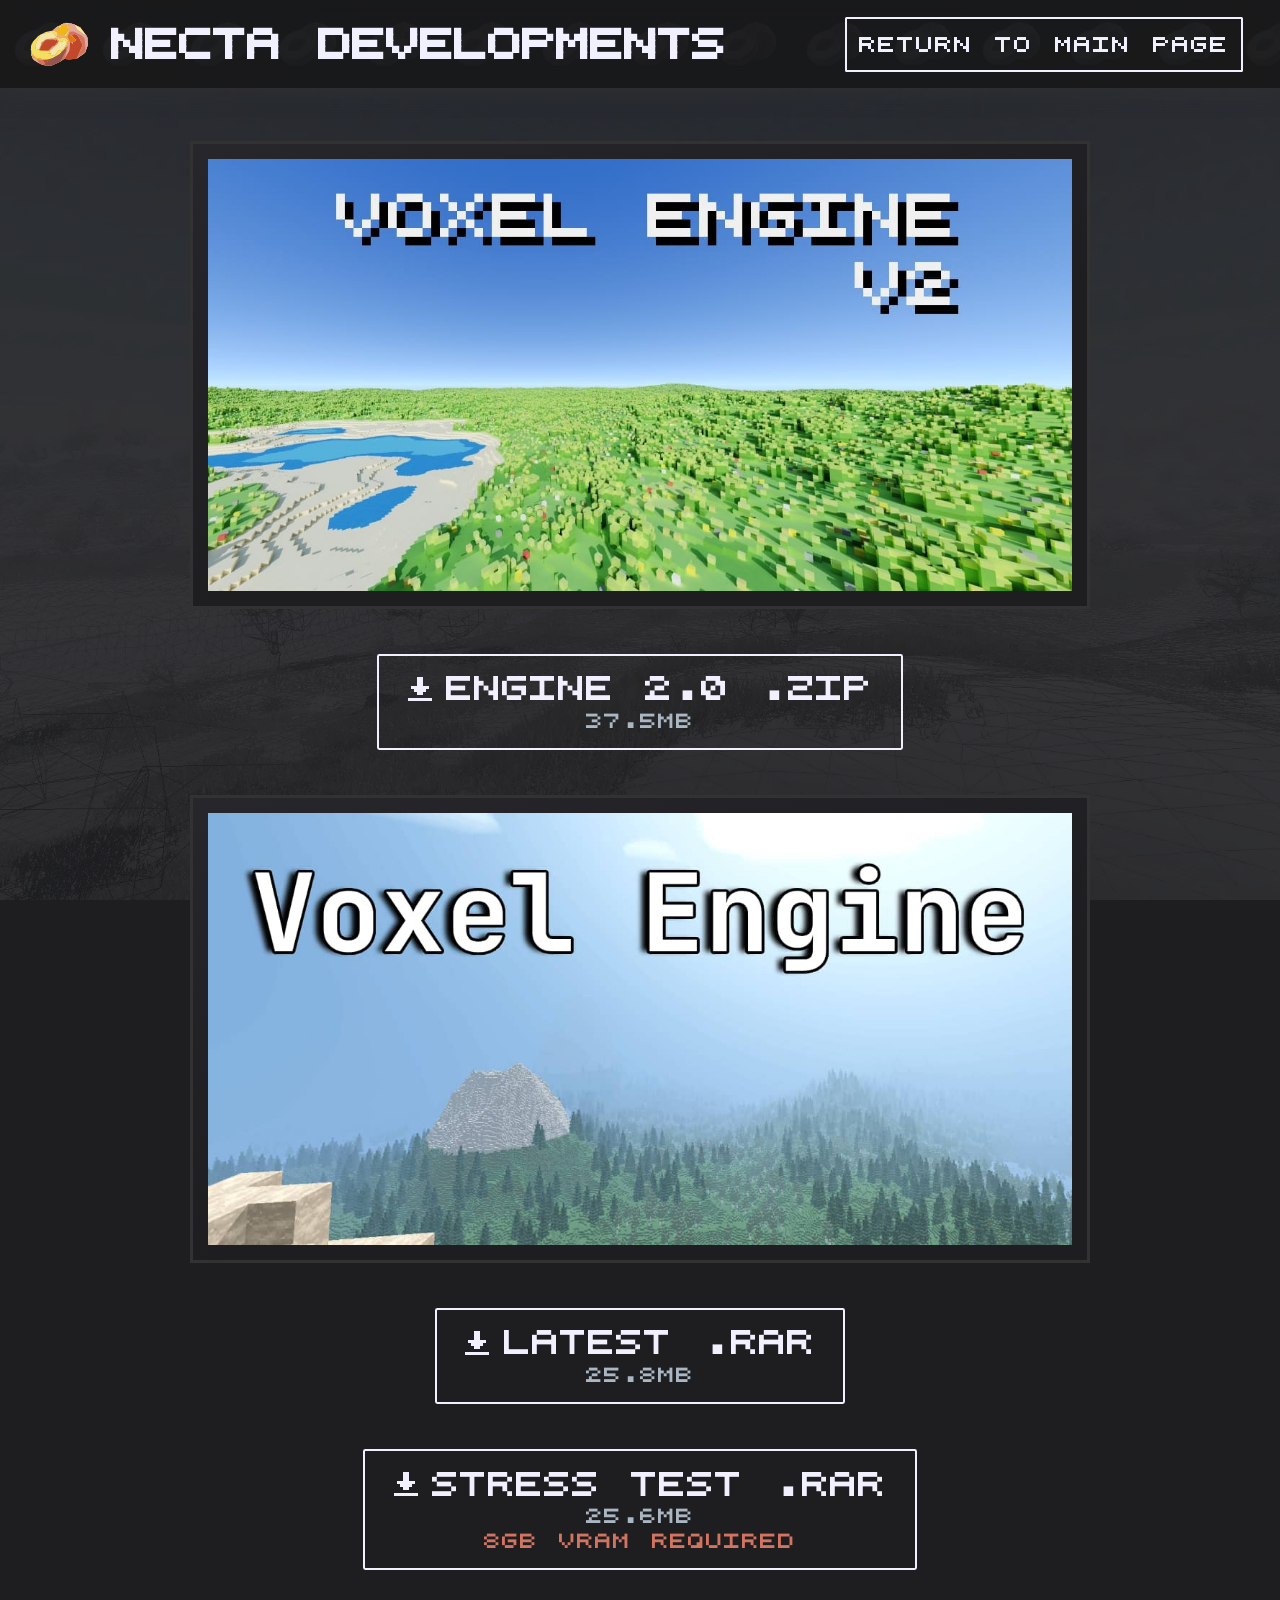
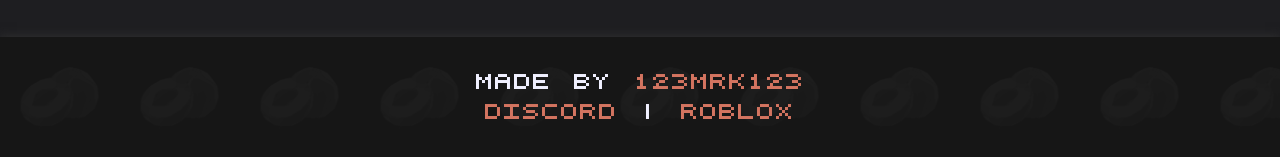
==== commit 199ec7cf: "Optimized file sizes" ====
--- a/VoxelEngine/index.html
+++ b/VoxelEngine/index.html
@@ -6,14 +6,14 @@
     <meta name="description" content="Download the Necta Developments custom C# and OpenGL voxel engine.">
     <title>Voxel Engine | Necta Developments</title>
     <link rel="stylesheet" href="../styles.css">
-    <link rel="icon" href="../images/icons/icon_scaled.png">
+    <link rel="icon" href="../images/icons/necta-logo.svg">
     <script src="../scripts.js" defer></script>
 </head>
 <body>
 
     <header class="titleContainer">
         <a href="../" class="brand">
-            <img src="../images/icons/icon_scaled.png" alt="">
+            <img src="../images/icons/necta-logo.svg" alt="">
             <div class="navTitle">
                 <h1>Necta Developments</h1>
             </div>
@@ -28,7 +28,7 @@
 
         <!-- Engine 2.0 -->
         <div class="contentCardImg">
-            <img src="../images/creations/voxelenginev2.jpg" alt="Voxel Engine 2.0 screenshot">
+            <img src="../images/creations/voxel-engine-v2-1.jpg" alt="Voxel Engine 2.0 screenshot">
         </div>
 
         <a class="downloadButton"
@@ -39,7 +39,7 @@
 
         <!-- Engine 1.x -->
         <div class="contentCardImg">
-            <img src="../images/creations/voxelengine.png" alt="Voxel Engine screenshot" loading="lazy">
+            <img src="../images/creations/voxel-engine.jpg" alt="Voxel Engine screenshot" loading="lazy">
         </div>
 
         <a class="downloadButton"
--- a/styles.css
+++ b/styles.css
@@ -57,7 +57,7 @@
     letter-spacing: 0.2rem;
     word-spacing: 0.2rem;
 
-    background: var(--bg) url("images/creations/background.png") center / cover fixed;
+    background: var(--bg) url("images/creations/background.webp") center / cover fixed;
 }
 
 h1, h2, h3, h4, h5, h6 {
@@ -398,7 +398,7 @@
 .experienceRow img {
     display: block;
     height: 3em;
-    width: auto;
+    width: 3em;
     object-fit: contain;
 }
 
